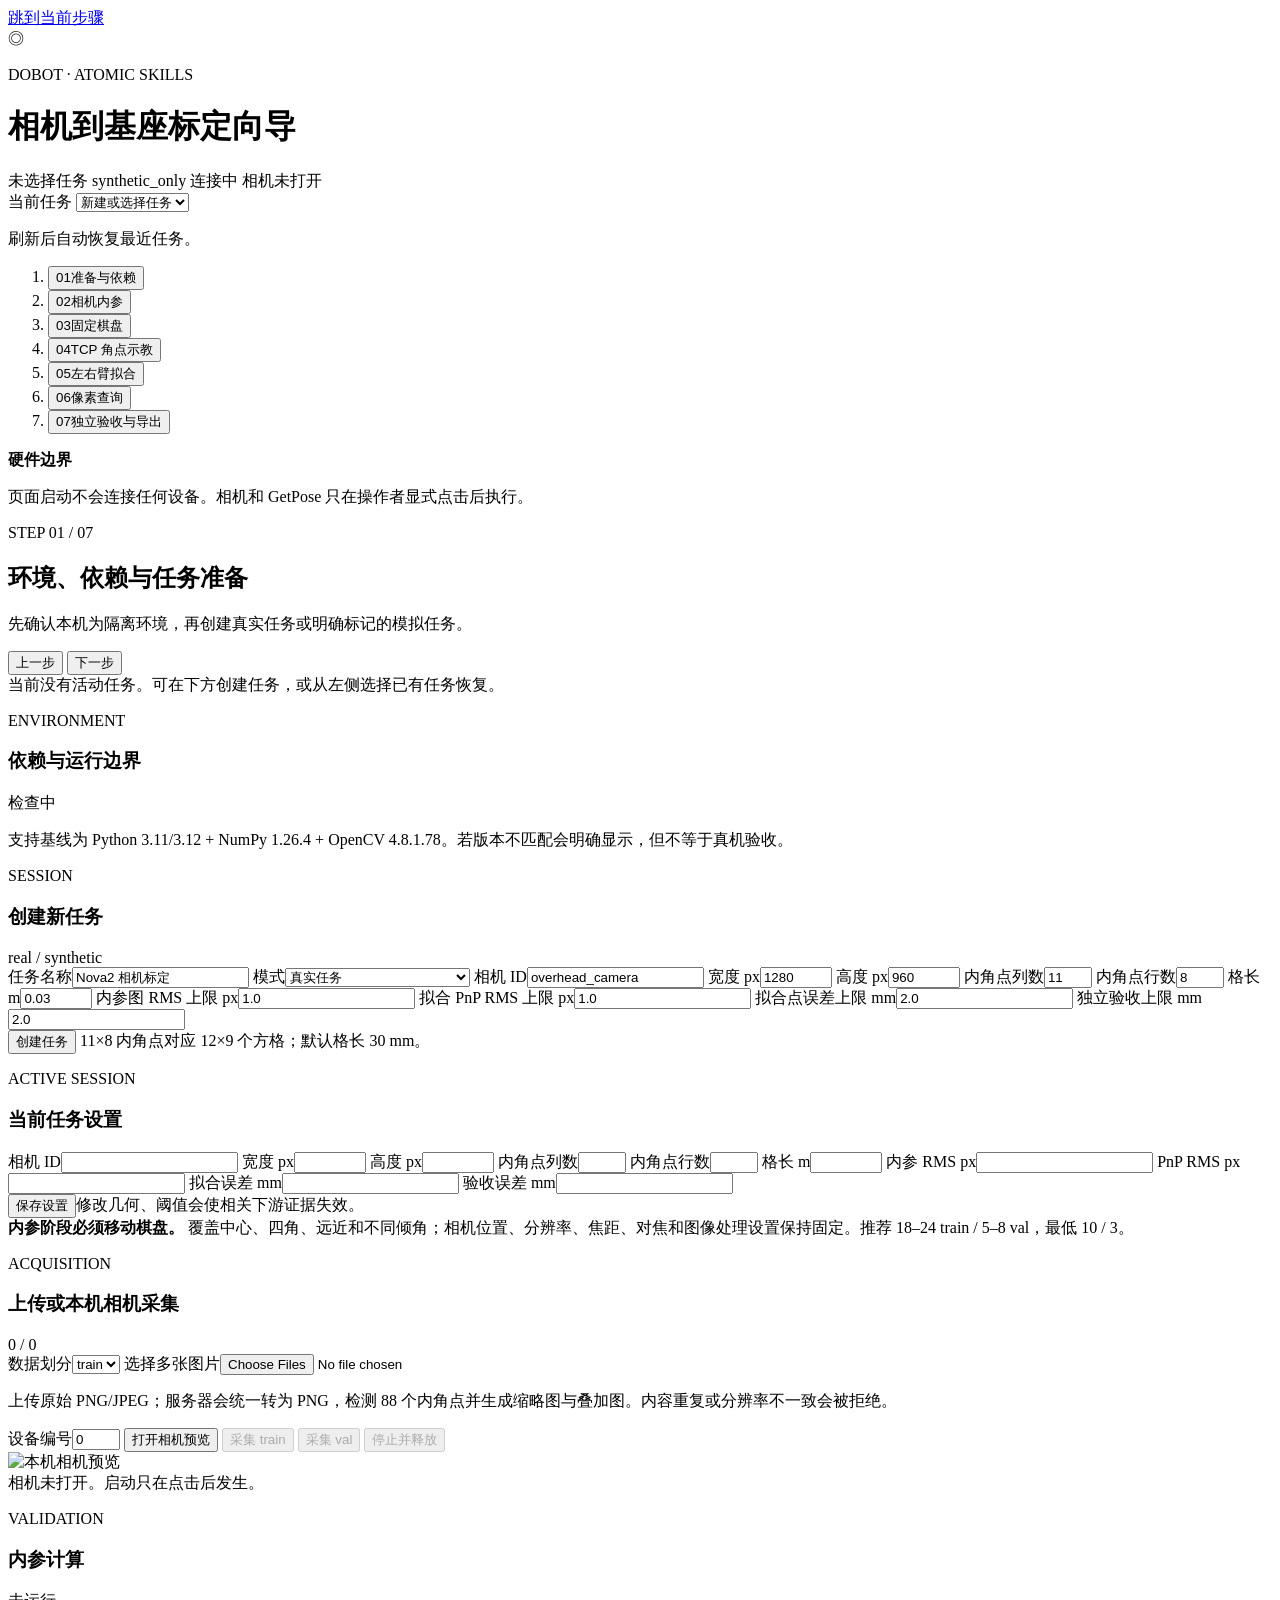
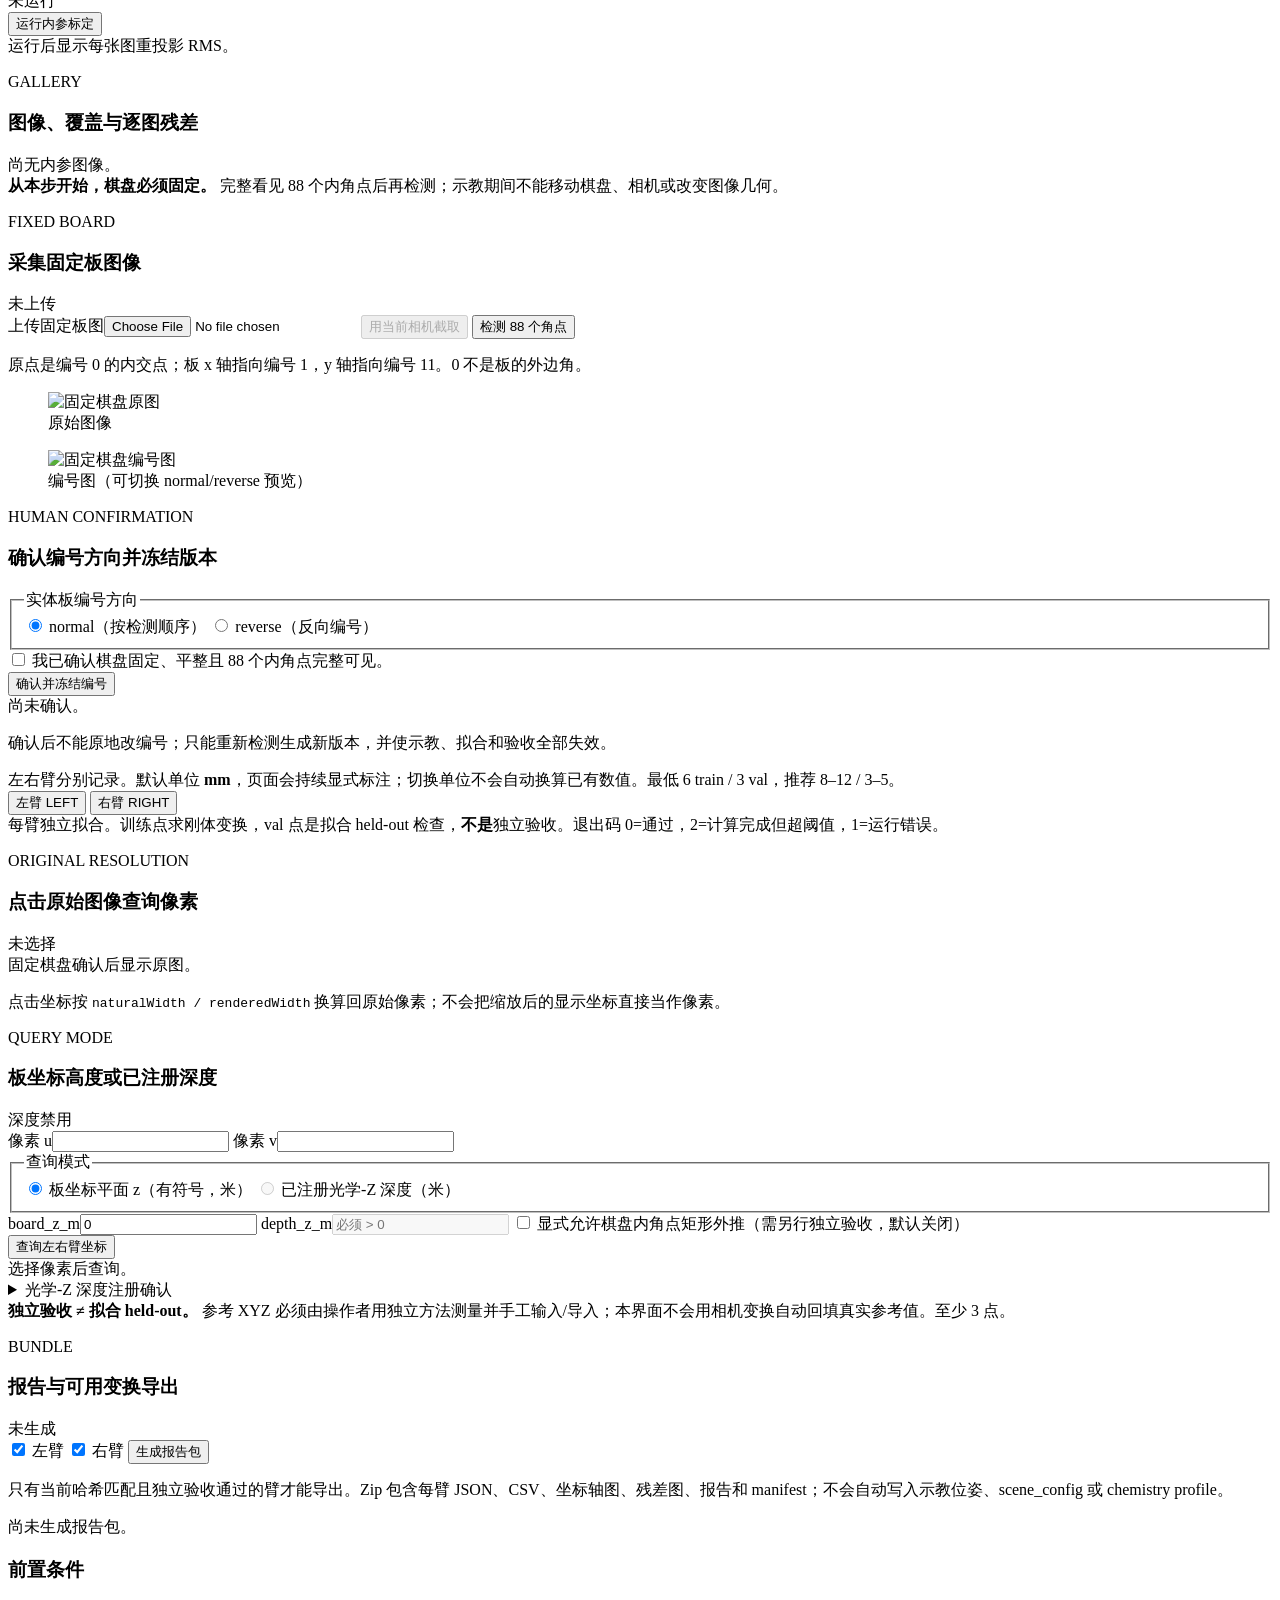
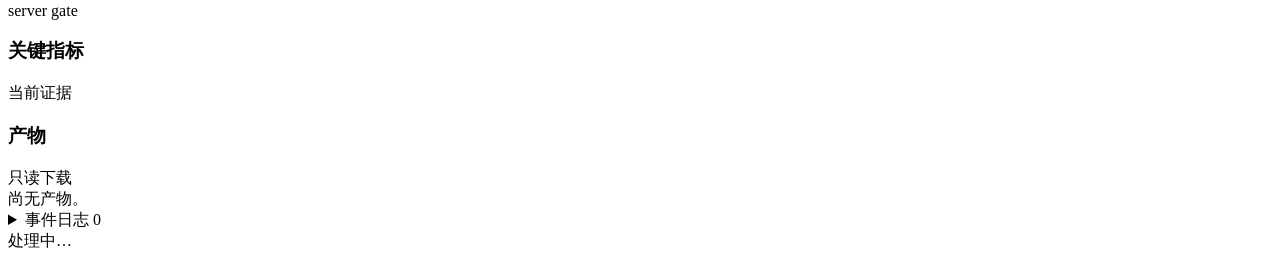
==== task_skills/calibration/web/index.html @ 76d8b369 "Add camera-to-base calibration wizard and on-site calibration tools Calibration wizard (task_skills/" ====
<!doctype html>
<html lang="zh-CN">
<head>
  <meta charset="utf-8">
  <meta name="viewport" content="width=device-width, initial-scale=1">
  <meta name="color-scheme" content="light">
  <title>Dobot 相机到基座标定向导</title>
  <link rel="icon" href="data:,">
  <link rel="stylesheet" href="/static/styles.css">
</head>
<body>
  <a class="skip-link" href="#workspace">跳到当前步骤</a>
  <header class="topbar">
    <div class="brand-block">
      <div class="brand-mark" aria-hidden="true">◎</div>
      <div>
        <p class="eyebrow">DOBOT · ATOMIC SKILLS</p>
        <h1>相机到基座标定向导</h1>
      </div>
    </div>
    <div class="top-status" aria-live="polite">
      <span id="sessionBadge" class="badge neutral">未选择任务</span>
      <span id="syntheticBadge" class="badge warning hidden">synthetic_only</span>
      <span id="serverBadge" class="badge neutral">连接中</span>
      <span id="cameraBadge" class="badge neutral">相机未打开</span>
    </div>
  </header>

  <main class="app-shell">
    <aside class="step-nav" aria-label="七步标定流程">
      <div class="session-mini">
        <label for="sessionSelect">当前任务</label>
        <select id="sessionSelect" aria-describedby="sessionHelp">
          <option value="">新建或选择任务</option>
        </select>
        <p id="sessionHelp" class="microcopy">刷新后自动恢复最近任务。</p>
      </div>
      <ol id="stepList" class="step-list">
        <li><button type="button" class="step-button is-active" data-step="1"><span class="step-no">01</span><span class="step-name">准备与依赖</span><span class="step-dot" aria-hidden="true"></span></button></li>
        <li><button type="button" class="step-button" data-step="2"><span class="step-no">02</span><span class="step-name">相机内参</span><span class="step-dot" aria-hidden="true"></span></button></li>
        <li><button type="button" class="step-button" data-step="3"><span class="step-no">03</span><span class="step-name">固定棋盘</span><span class="step-dot" aria-hidden="true"></span></button></li>
        <li><button type="button" class="step-button" data-step="4"><span class="step-no">04</span><span class="step-name">TCP 角点示教</span><span class="step-dot" aria-hidden="true"></span></button></li>
        <li><button type="button" class="step-button" data-step="5"><span class="step-no">05</span><span class="step-name">左右臂拟合</span><span class="step-dot" aria-hidden="true"></span></button></li>
        <li><button type="button" class="step-button" data-step="6"><span class="step-no">06</span><span class="step-name">像素查询</span><span class="step-dot" aria-hidden="true"></span></button></li>
        <li><button type="button" class="step-button" data-step="7"><span class="step-no">07</span><span class="step-name">独立验收与导出</span><span class="step-dot" aria-hidden="true"></span></button></li>
      </ol>
      <div class="nav-note">
        <strong>硬件边界</strong>
        <p>页面启动不会连接任何设备。相机和 GetPose 只在操作者显式点击后执行。</p>
      </div>
    </aside>

    <section id="workspace" class="workspace" tabindex="-1">
      <header class="stage-header">
        <div>
          <p id="stageEyebrow" class="eyebrow">STEP 01 / 07</p>
          <h2 id="stageTitle">环境、依赖与任务准备</h2>
          <p id="stageDescription" class="stage-description">先确认本机为隔离环境，再创建真实任务或明确标记的模拟任务。</p>
        </div>
        <div class="stage-nav-buttons">
          <button id="prevStep" type="button" class="button ghost">上一步</button>
          <button id="nextStep" type="button" class="button secondary">下一步</button>
        </div>
      </header>

      <div id="emptySessionBanner" class="notice info">
        当前没有活动任务。可在下方创建任务，或从左侧选择已有任务恢复。
      </div>

      <section class="stage" data-stage="1" aria-labelledby="stageTitle">
        <div class="grid two">
          <article class="panel">
            <div class="panel-heading"><div><p class="eyebrow">ENVIRONMENT</p><h3>依赖与运行边界</h3></div><span id="dependencyOverall" class="badge neutral">检查中</span></div>
            <div id="dependencyGrid" class="dependency-grid"></div>
            <p class="help">支持基线为 Python 3.11/3.12 + NumPy 1.26.4 + OpenCV 4.8.1.78。若版本不匹配会明确显示，但不等于真机验收。</p>
          </article>
          <article class="panel accent-panel">
            <div class="panel-heading"><div><p class="eyebrow">SESSION</p><h3>创建新任务</h3></div><span class="badge real">real / synthetic</span></div>
            <form id="createSessionForm" class="form-grid">
              <label class="field span-2">任务名称<input name="display_name" required maxlength="80" value="Nova2 相机标定"></label>
              <label class="field">模式<select name="mode"><option value="real">真实任务</option><option value="synthetic">模拟演示（synthetic_only）</option></select></label>
              <label class="field">相机 ID<input name="camera_id" required maxlength="128" value="overhead_camera"></label>
              <label class="field">宽度 px<input name="width" type="number" min="64" max="16384" value="1280" required></label>
              <label class="field">高度 px<input name="height" type="number" min="64" max="16384" value="960" required></label>
              <label class="field">内角点列数<input name="cols" type="number" min="3" max="30" value="11" required></label>
              <label class="field">内角点行数<input name="rows" type="number" min="3" max="30" value="8" required></label>
              <label class="field">格长 m<input name="square_m" type="number" min="0.001" max="0.5" step="0.001" value="0.03" required></label>
              <label class="field">内参图 RMS 上限 px<input name="intrinsics_max_rms_px" type="number" min="0.001" max="100" step="any" value="1.0" required></label>
              <label class="field">拟合 PnP RMS 上限 px<input name="fit_max_pnp_rms_px" type="number" min="0.001" max="100" step="any" value="1.0" required></label>
              <label class="field">拟合点误差上限 mm<input name="fit_max_error_mm" type="number" min="0.001" max="100" step="any" value="2.0" required></label>
              <label class="field">独立验收上限 mm<input name="verify_max_error_mm" type="number" min="0.001" max="100" step="any" value="2.0" required></label>
              <div class="span-2 inline-actions">
                <button type="submit" class="button primary">创建任务</button>
                <span class="microcopy">11×8 内角点对应 12×9 个方格；默认格长 30 mm。</span>
              </div>
            </form>
          </article>
        </div>

        <article id="settingsPanel" class="panel hidden">
          <div class="panel-heading"><div><p class="eyebrow">ACTIVE SESSION</p><h3>当前任务设置</h3></div><span id="settingsRevision" class="badge neutral"></span></div>
          <form id="settingsForm" class="form-grid compact">
            <label class="field">相机 ID<input name="camera_id" required maxlength="128"></label>
            <label class="field">宽度 px<input name="width" type="number" min="64" max="16384" required></label>
            <label class="field">高度 px<input name="height" type="number" min="64" max="16384" required></label>
            <label class="field">内角点列数<input name="cols" type="number" min="3" max="30" required></label>
            <label class="field">内角点行数<input name="rows" type="number" min="3" max="30" required></label>
            <label class="field">格长 m<input name="square_m" type="number" min="0.001" max="0.5" step="0.001" required></label>
            <label class="field">内参 RMS px<input name="intrinsics_max_rms_px" type="number" min="0.001" max="100" step="any" required></label>
            <label class="field">PnP RMS px<input name="fit_max_pnp_rms_px" type="number" min="0.001" max="100" step="any" required></label>
            <label class="field">拟合误差 mm<input name="fit_max_error_mm" type="number" min="0.001" max="100" step="any" required></label>
            <label class="field">验收误差 mm<input name="verify_max_error_mm" type="number" min="0.001" max="100" step="any" required></label>
            <div class="span-2 inline-actions"><button type="submit" class="button secondary">保存设置</button><span class="microcopy">修改几何、阈值会使相关下游证据失效。</span></div>
          </form>
        </article>
      </section>

      <section class="stage hidden" data-stage="2">
        <div class="notice warning"><strong>内参阶段必须移动棋盘。</strong> 覆盖中心、四角、远近和不同倾角；相机位置、分辨率、焦距、对焦和图像处理设置保持固定。推荐 18–24 train / 5–8 val，最低 10 / 3。</div>
        <div class="grid two">
          <article class="panel">
            <div class="panel-heading"><div><p class="eyebrow">ACQUISITION</p><h3>上传或本机相机采集</h3></div><span id="intrinsicsCountBadge" class="badge neutral">0 / 0</span></div>
            <div class="inline-actions wrap">
              <label class="field inline">数据划分<select id="uploadSplit"><option value="train">train</option><option value="val">val</option></select></label>
              <label class="button secondary file-button">选择多张图片<input id="intrinsicsFiles" type="file" accept="image/png,image/jpeg" multiple></label>
            </div>
            <p class="help">上传原始 PNG/JPEG；服务器会统一转为 PNG，检测 88 个内角点并生成缩略图与叠加图。内容重复或分辨率不一致会被拒绝。</p>
            <div class="camera-box">
              <div class="inline-actions wrap">
                <label class="field inline">设备编号<input id="cameraDevice" type="number" min="0" max="32" value="0"></label>
                <button id="cameraStart" type="button" class="button secondary">打开相机预览</button>
                <button id="cameraCaptureTrain" type="button" class="button secondary" disabled>采集 train</button>
                <button id="cameraCaptureVal" type="button" class="button secondary" disabled>采集 val</button>
                <button id="cameraStop" type="button" class="button ghost" disabled>停止并释放</button>
              </div>
              <div class="camera-preview-frame"><img id="cameraPreview" alt="本机相机预览" class="hidden"><div id="cameraPlaceholder" class="empty-media">相机未打开。启动只在点击后发生。</div></div>
            </div>
          </article>
          <article class="panel">
            <div class="panel-heading"><div><p class="eyebrow">VALIDATION</p><h3>内参计算</h3></div><span id="intrinsicsStateBadge" class="badge neutral">未运行</span></div>
            <div id="intrinsicsMetrics" class="metric-strip"></div>
            <div class="inline-actions"><button id="runIntrinsics" type="button" class="button primary">运行内参标定</button><span id="intrinsicsGateReason" class="microcopy"></span></div>
            <div id="intrinsicsJob" class="job-panel hidden" aria-live="polite"></div>
            <div id="intrinsicsChart" class="chart-box empty-media">运行后显示每张图重投影 RMS。</div>
          </article>
        </div>
        <article class="panel">
          <div class="panel-heading"><div><p class="eyebrow">GALLERY</p><h3>图像、覆盖与逐图残差</h3></div><span class="badge neutral" id="galleryCount"></span></div>
          <div id="galleryToolbar" class="inline-actions wrap gallery-toolbar"></div>
          <div id="intrinsicsGallery" class="image-gallery"><div class="empty-media">尚无内参图像。</div></div>
        </article>
      </section>

      <section class="stage hidden" data-stage="3">
        <div class="notice warning"><strong>从本步开始，棋盘必须固定。</strong> 完整看见 88 个内角点后再检测；示教期间不能移动棋盘、相机或改变图像几何。</div>
        <div class="grid two">
          <article class="panel">
            <div class="panel-heading"><div><p class="eyebrow">FIXED BOARD</p><h3>采集固定板图像</h3></div><span id="boardStateBadge" class="badge neutral">未上传</span></div>
            <div class="inline-actions wrap">
              <label class="button secondary file-button">上传固定板图<input id="boardFile" type="file" accept="image/png,image/jpeg"></label>
              <button id="boardCameraCapture" type="button" class="button secondary" disabled>用当前相机截取</button>
              <button id="detectBoard" type="button" class="button primary">检测 88 个角点</button>
            </div>
            <p class="help">原点是编号 0 的内交点；板 x 轴指向编号 1，y 轴指向编号 11。0 不是板的外边角。</p>
            <div class="board-preview-grid">
              <figure><img id="boardOriginal" alt="固定棋盘原图" class="hidden"><figcaption>原始图像</figcaption></figure>
              <figure><img id="boardNumbered" alt="固定棋盘编号图" class="hidden"><figcaption>编号图（可切换 normal/reverse 预览）</figcaption></figure>
            </div>
          </article>
          <article class="panel">
            <div class="panel-heading"><div><p class="eyebrow">HUMAN CONFIRMATION</p><h3>确认编号方向并冻结版本</h3></div><span id="boardRevisionBadge" class="badge neutral"></span></div>
            <fieldset class="field-group">
              <legend>实体板编号方向</legend>
              <label class="radio"><input type="radio" name="cornerOrder" value="normal" checked> normal（按检测顺序）</label>
              <label class="radio"><input type="radio" name="cornerOrder" value="reverse"> reverse（反向编号）</label>
            </fieldset>
            <label class="check"><input id="boardFixedConfirm" type="checkbox"> 我已确认棋盘固定、平整且 88 个内角点完整可见。</label>
            <div class="inline-actions"><button id="confirmBoard" type="button" class="button primary">确认并冻结编号</button></div>
            <div id="boardConfirmation" class="result-box empty-media">尚未确认。</div>
            <p class="help">确认后不能原地改编号；只能重新检测生成新版本，并使示教、拟合和验收全部失效。</p>
          </article>
        </div>
      </section>

      <section class="stage hidden" data-stage="4">
        <div class="notice info">左右臂分别记录。默认单位 <strong>mm</strong>，页面会持续显式标注；切换单位不会自动换算已有数值。最低 6 train / 3 val，推荐 8–12 / 3–5。</div>
        <div class="arm-tabs" role="tablist" aria-label="选择机械臂">
          <button type="button" class="arm-tab is-active" data-arm="left" role="tab" aria-selected="true">左臂 LEFT</button>
          <button type="button" class="arm-tab" data-arm="right" role="tab" aria-selected="false">右臂 RIGHT</button>
        </div>
        <div id="teachArms" class="arm-panels"></div>
      </section>

      <section class="stage hidden" data-stage="5">
        <div class="notice info">每臂独立拟合。训练点求刚体变换，val 点是拟合 held-out 检查，<strong>不是</strong>独立验收。退出码 0=通过，2=计算完成但超阈值，1=运行错误。</div>
        <div id="fitPanels" class="fit-grid"></div>
      </section>

      <section class="stage hidden" data-stage="6">
        <div class="grid query-grid">
          <article class="panel">
            <div class="panel-heading"><div><p class="eyebrow">ORIGINAL RESOLUTION</p><h3>点击原始图像查询像素</h3></div><span id="queryPixelBadge" class="badge neutral">未选择</span></div>
            <div id="queryImageWrap" class="query-image-wrap empty-media">固定棋盘确认后显示原图。</div>
            <p class="help">点击坐标按 <code>naturalWidth / renderedWidth</code> 换算回原始像素；不会把缩放后的显示坐标直接当作像素。</p>
          </article>
          <article class="panel">
            <div class="panel-heading"><div><p class="eyebrow">QUERY MODE</p><h3>板坐标高度或已注册深度</h3></div><span id="depthBadge" class="badge neutral">深度禁用</span></div>
            <div class="form-grid compact">
              <label class="field">像素 u<input id="queryU" type="number" step="0.1" readonly></label>
              <label class="field">像素 v<input id="queryV" type="number" step="0.1" readonly></label>
              <fieldset class="field-group span-2"><legend>查询模式</legend>
                <label class="radio"><input type="radio" name="queryMode" value="board" checked> 板坐标平面 z（有符号，米）</label>
                <label class="radio"><input type="radio" name="queryMode" value="depth" id="depthModeRadio" disabled> 已注册光学-Z 深度（米）</label>
              </fieldset>
              <label class="field">board_z_m<input id="queryBoardZ" type="number" step="0.001" value="0"></label>
              <label class="field">depth_z_m<input id="queryDepthZ" type="number" step="0.001" min="0.001" disabled placeholder="必须 > 0"></label>
              <label class="check span-2"><input id="allowExtrapolation" type="checkbox"> 显式允许棋盘内角点矩形外推（需另行独立验收，默认关闭）</label>
              <div class="span-2 inline-actions"><button id="runQuery" type="button" class="button primary">查询左右臂坐标</button></div>
            </div>
            <div id="queryResults" class="query-results empty-media">选择像素后查询。</div>
            <details class="subpanel">
              <summary>光学-Z 深度注册确认</summary>
              <p class="help">只有 RGB 与深度已在同一光学坐标系注册并可追溯时才能启用。确认会绑定当前内参哈希；内参改变后自动失效。</p>
              <label class="field">注册说明<textarea id="depthNote" rows="3" maxlength="500"></textarea></label>
              <label class="check"><input id="depthConfirm" type="checkbox"> 我确认同一光学坐标系和深度尺度已经注册。</label>
              <div class="inline-actions"><button id="saveDepthConfirmation" type="button" class="button secondary">保存深度注册确认</button><button id="disableDepth" type="button" class="button ghost">禁用深度模式</button></div>
            </details>
          </article>
        </div>
      </section>

      <section class="stage hidden" data-stage="7">
        <div class="notice warning"><strong>独立验收 ≠ 拟合 held-out。</strong> 参考 XYZ 必须由操作者用独立方法测量并手工输入/导入；本界面不会用相机变换自动回填真实参考值。至少 3 点。</div>
        <div id="verifyPanels" class="verify-grid"></div>
        <article class="panel export-panel">
          <div class="panel-heading"><div><p class="eyebrow">BUNDLE</p><h3>报告与可用变换导出</h3></div><span id="exportStateBadge" class="badge neutral">未生成</span></div>
          <div class="inline-actions wrap">
            <label class="check"><input type="checkbox" id="exportLeft" checked> 左臂</label>
            <label class="check"><input type="checkbox" id="exportRight" checked> 右臂</label>
            <button id="createExport" type="button" class="button primary">生成报告包</button>
          </div>
          <p class="help">只有当前哈希匹配且独立验收通过的臂才能导出。Zip 包含每臂 JSON、CSV、坐标轴图、残差图、报告和 manifest；不会自动写入示教位姿、scene_config 或 chemistry profile。</p>
          <div id="exportResult" class="result-box empty-media">尚未生成报告包。</div>
        </article>
      </section>
    </section>

    <aside class="rail" aria-label="前置条件、指标、产物与事件">
      <section class="rail-card">
        <div class="panel-heading"><h3>前置条件</h3><span class="badge neutral">server gate</span></div>
        <ul id="gateList" class="gate-list"></ul>
      </section>
      <section class="rail-card">
        <div class="panel-heading"><h3>关键指标</h3><span class="badge neutral">当前证据</span></div>
        <div id="metricCards" class="metric-cards"></div>
      </section>
      <section class="rail-card">
        <div class="panel-heading"><h3>产物</h3><span class="badge neutral">只读下载</span></div>
        <div id="artifactList" class="artifact-list empty-media">尚无产物。</div>
      </section>
      <details class="rail-card event-card">
        <summary>事件日志 <span id="eventCount" class="badge neutral">0</span></summary>
        <div id="eventLog" class="event-log empty-media">尚无事件。</div>
      </details>
    </aside>
  </main>

  <div id="toastRegion" class="toast-region" aria-live="assertive" aria-atomic="false"></div>
  <div id="busyBar" class="busy-bar hidden" role="status" aria-live="polite"><span class="spinner" aria-hidden="true"></span><span id="busyText">处理中…</span></div>
  <script src="/static/app.js"></script>
</body>
</html>
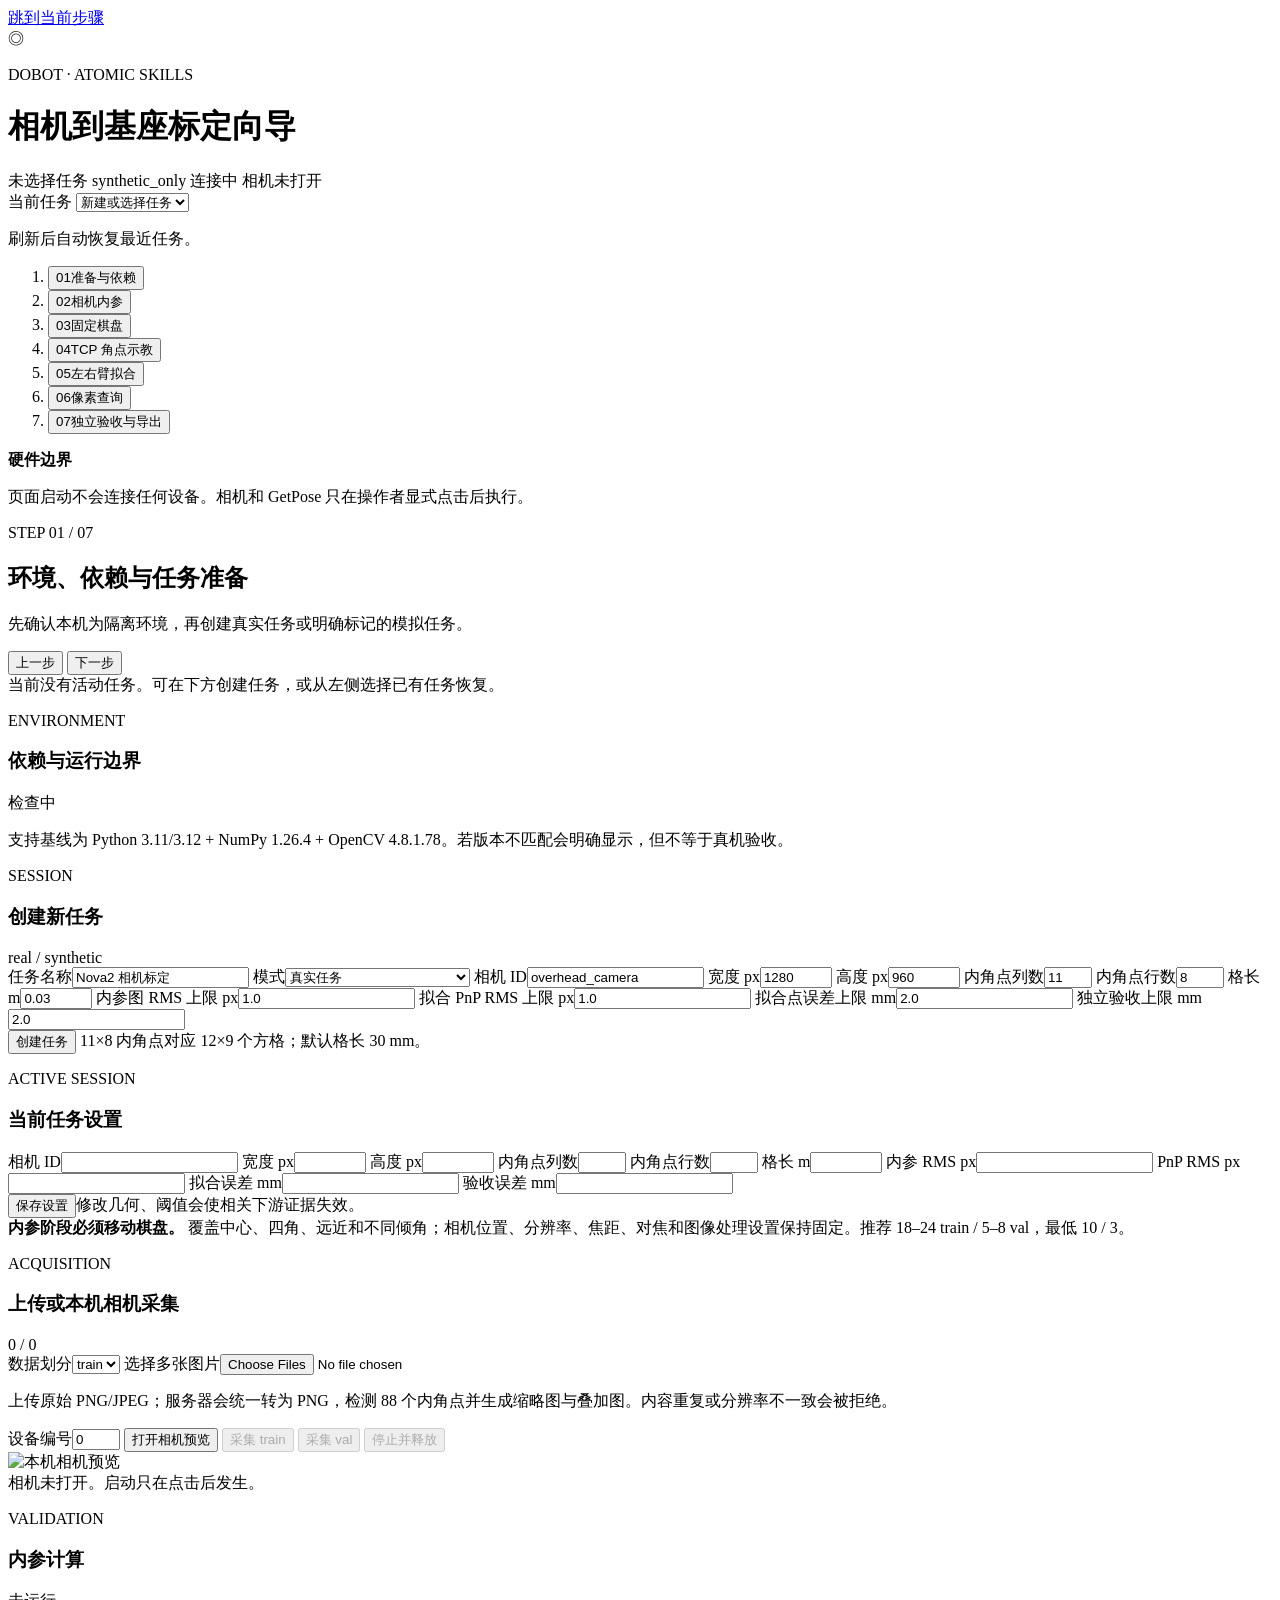
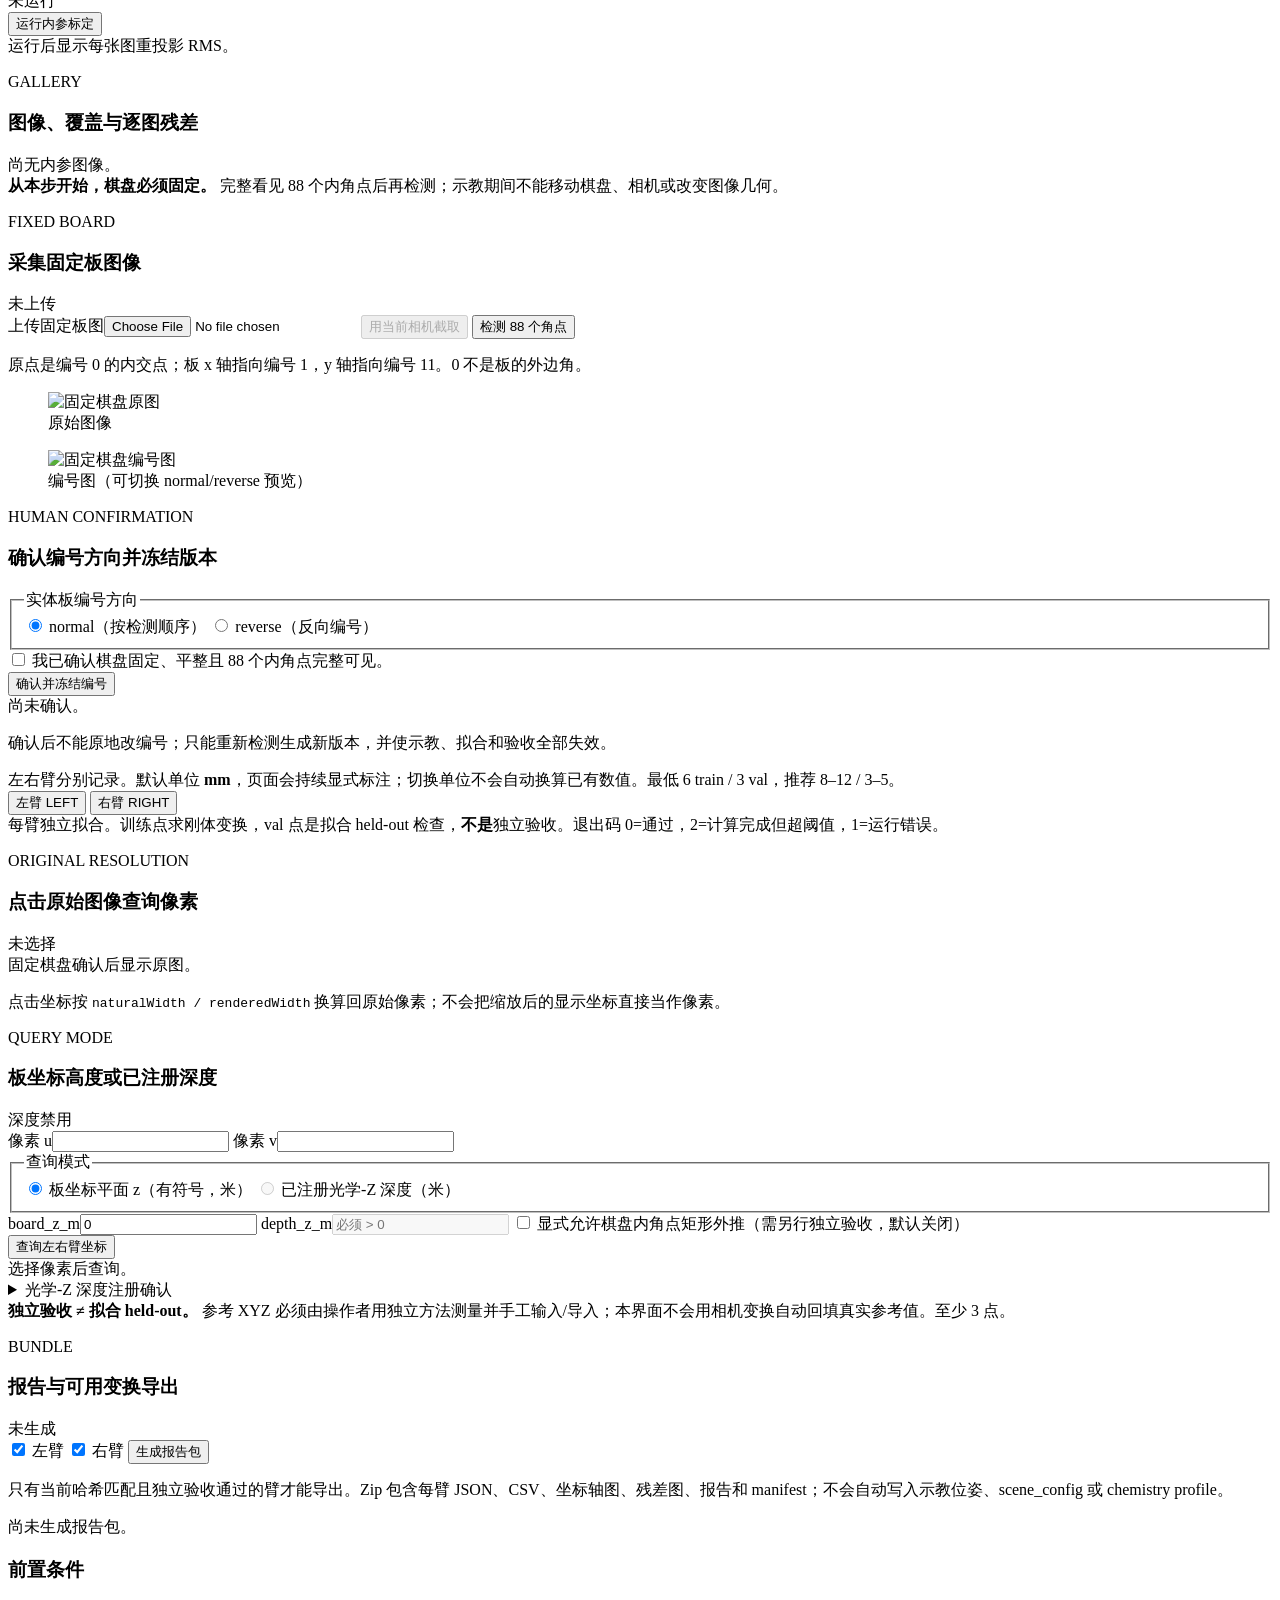
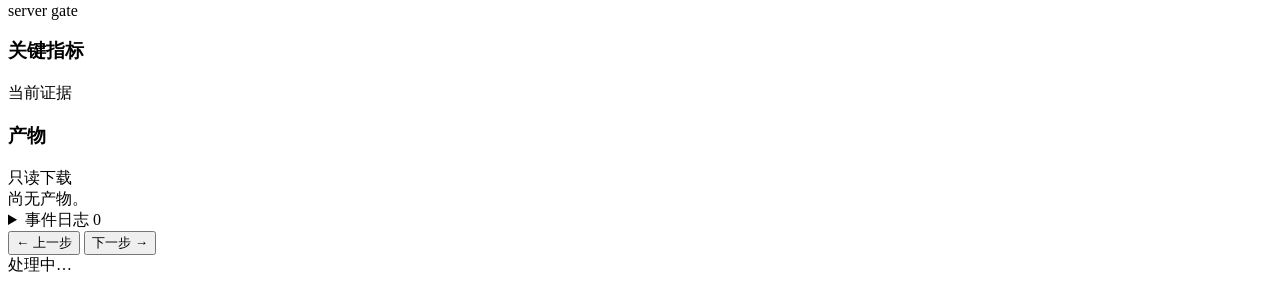
==== commit a2481761: "Calibration wizard: floating step nav and clear-teach button - Floating previous/next buttons name t" ====
--- a/task_skills/calibration/web/index.html
+++ b/task_skills/calibration/web/index.html
@@ -265,6 +265,10 @@
     </aside>
   </main>
 
+  <nav class="floating-step-nav" aria-label="步骤翻页">
+    <button id="floatPrevStep" type="button" class="button ghost">← 上一步</button>
+    <button id="floatNextStep" type="button" class="button primary">下一步 →</button>
+  </nav>
   <div id="toastRegion" class="toast-region" aria-live="assertive" aria-atomic="false"></div>
   <div id="busyBar" class="busy-bar hidden" role="status" aria-live="polite"><span class="spinner" aria-hidden="true"></span><span id="busyText">处理中…</span></div>
   <script src="/static/app.js"></script>
